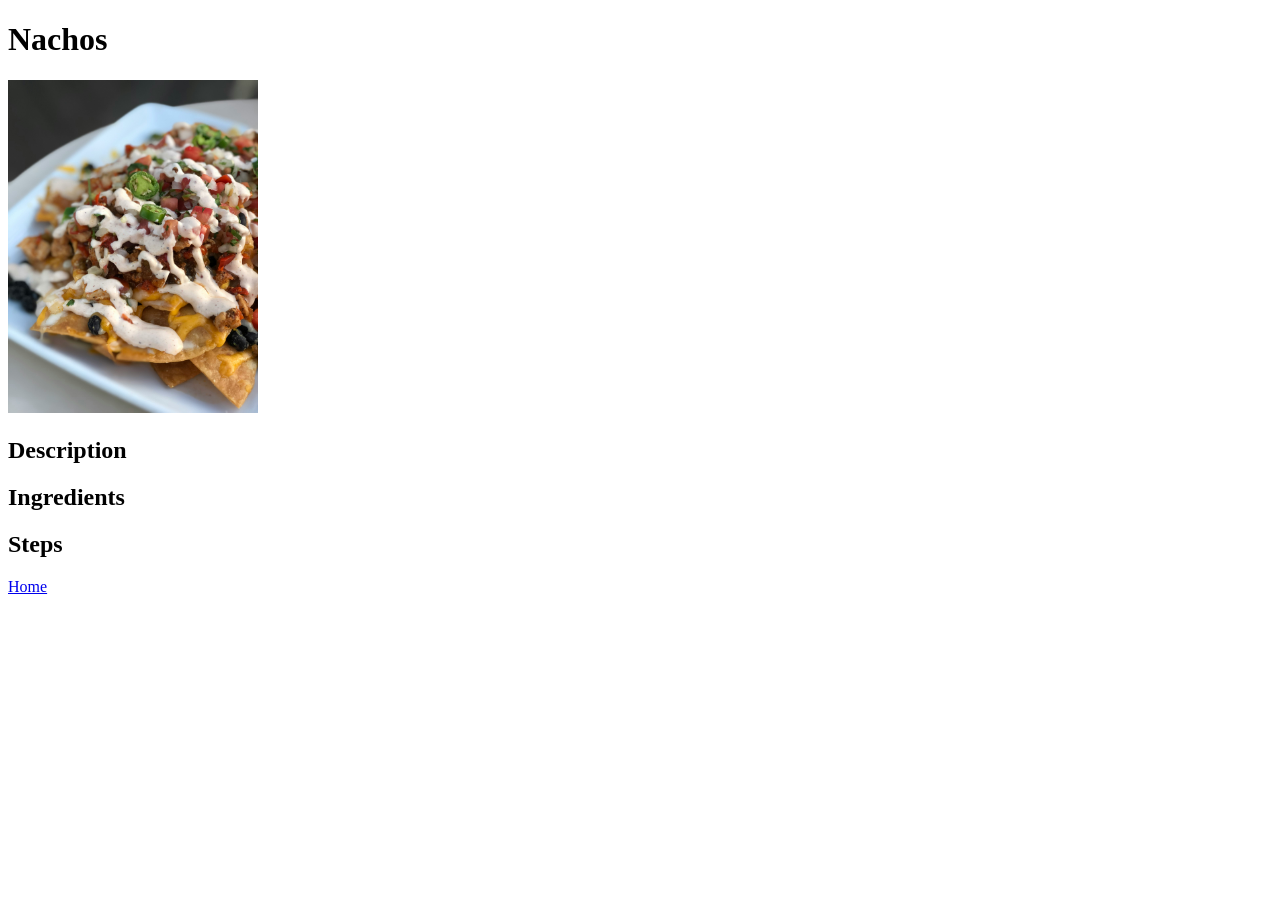
==== recipes/nachos.html @ 401bb20c "Add new recipe page for nachos and write basic html structure" ====
<!DOCTYPE html>
<html lang="en">
<head>
    <meta charset="UTF-8">
    <meta name="viewport" content="width=device-width, initial-scale=1.0">
    <title>Nachos</title>
</head>
<body>
    <h1>Nachos</h1>
    <img src="../images/nachos.jpg" alt="A plate of nachos" width="250">
    <h2>Description</h2>
    <h2>Ingredients</h2>
    <h2>Steps</h2>
    <a href="../index.html">Home</a>
</body>
</html>
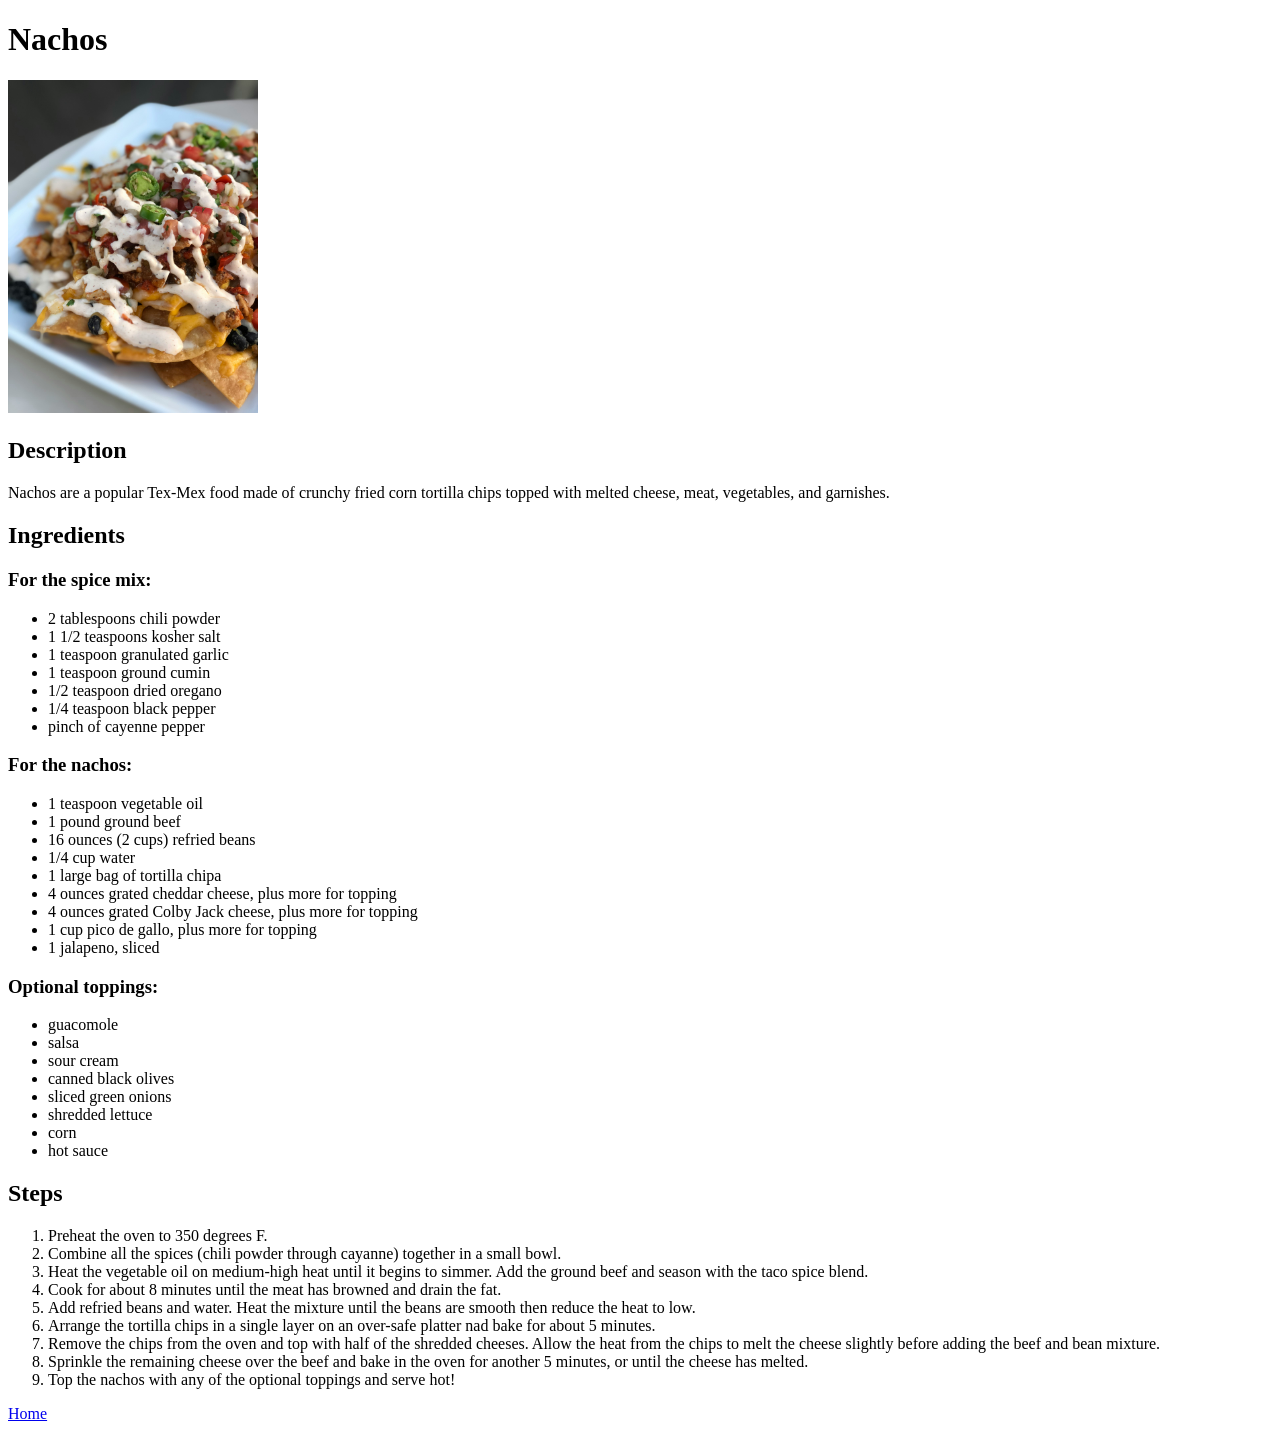
==== commit e23c8324: "Add picture, description, ingredients, and steps to nacho html page" ====
--- a/recipes/nachos.html
+++ b/recipes/nachos.html
@@ -9,8 +9,60 @@
     <h1>Nachos</h1>
     <img src="../images/nachos.jpg" alt="A plate of nachos" width="250">
     <h2>Description</h2>
+    <p>Nachos are a popular Tex-Mex food made of crunchy fried corn tortilla chips topped with 
+        melted cheese, meat, vegetables, and garnishes.
+    </p>
     <h2>Ingredients</h2>
+    <h3>For the spice mix:</h3>
+    <ul>
+        <li>2 tablespoons chili powder</li>
+        <li>1 1/2 teaspoons kosher salt</li>
+        <li>1 teaspoon granulated garlic</li>
+        <li>1 teaspoon ground cumin</li>
+        <li>1/2 teaspoon dried oregano</li>
+        <li>1/4 teaspoon black pepper</li>
+        <li>pinch of cayenne pepper</li>
+    </ul>
+    <h3>For the nachos:</h3>
+    <ul>
+        <li>1 teaspoon vegetable oil</li>
+        <li>1 pound ground beef</li>
+        <li>16 ounces (2 cups) refried beans</li>
+        <li>1/4 cup water</li>
+        <li>1 large bag of tortilla chipa</li>
+        <li>4 ounces grated cheddar cheese, plus more for topping</li>
+        <li>4 ounces grated Colby Jack cheese, plus more for topping</li>
+        <li>1 cup pico de gallo, plus more for topping</li>
+        <li>1 jalapeno, sliced</li>
+    </ul>
+    <h3>Optional toppings:</h3>
+    <ul>
+        <li>guacomole</li>
+        <li>salsa</li>
+        <li>sour cream</li>
+        <li>canned black olives</li>
+        <li>sliced green onions</li>
+        <li>shredded lettuce</li>
+        <li>corn</li>
+        <li>hot sauce</li>
+    </ul>
     <h2>Steps</h2>
+    <ol>
+        <li>Preheat the oven to 350 degrees F.</li>
+        <li>Combine all the spices (chili powder through cayanne) together in a small bowl.</li>
+        <li>Heat the vegetable oil on medium-high heat until it begins to simmer. Add the ground 
+            beef and season with the taco spice blend.</li>
+        <li>Cook for about 8 minutes until the meat has browned and drain the fat.</li>
+        <li>Add refried beans and water. Heat the mixture until the beans are smooth then 
+            reduce the heat to low.</li>
+        <li>Arrange the tortilla chips in a single layer on an over-safe platter nad bake for about 
+            5 minutes.</li>
+        <li>Remove the chips from the oven and top with half of the shredded cheeses. Allow the 
+            heat from the chips to melt the cheese slightly before adding the beef and bean mixture.</li>
+        <li>Sprinkle the remaining cheese over the beef and bake in the oven for another 5 minutes,
+            or until the cheese has melted.</li>
+        <li>Top the nachos with any of the optional toppings and serve hot!</li>
+    </ol>
     <a href="../index.html">Home</a>
 </body>
 </html>
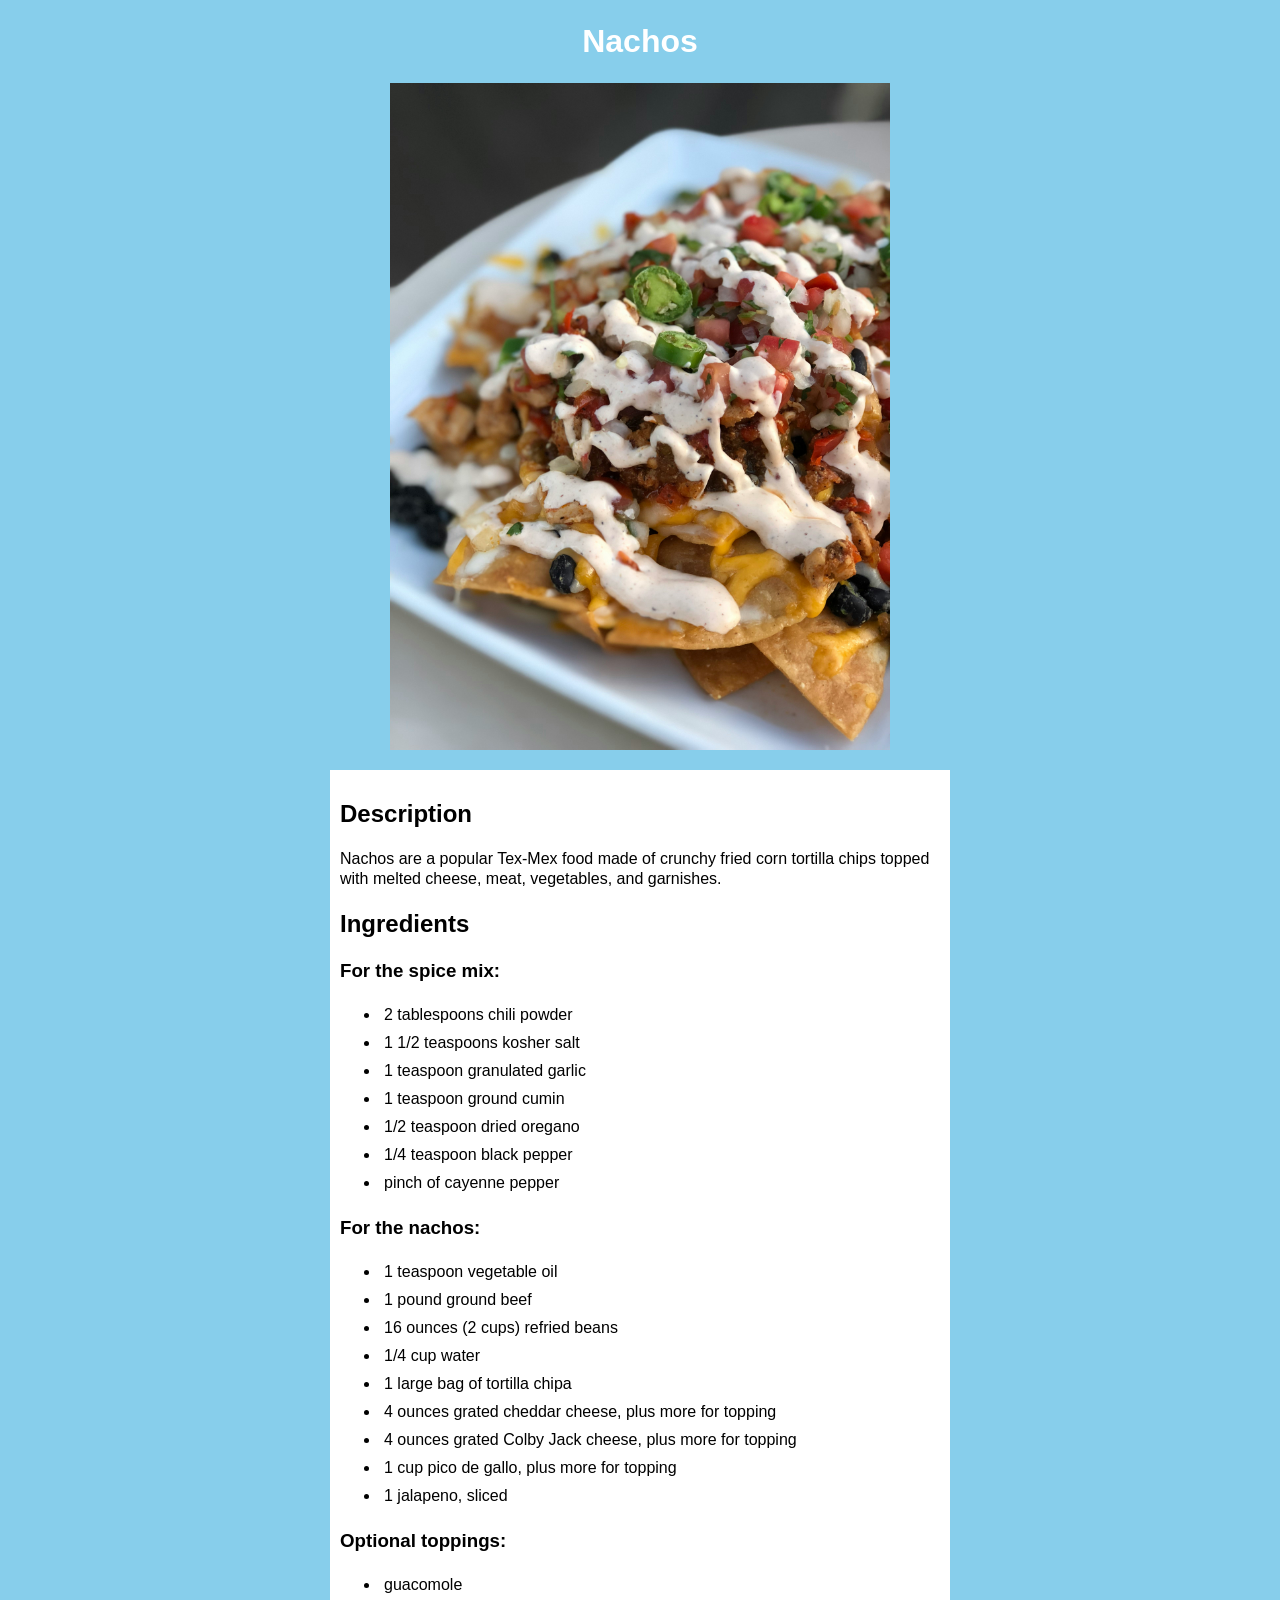
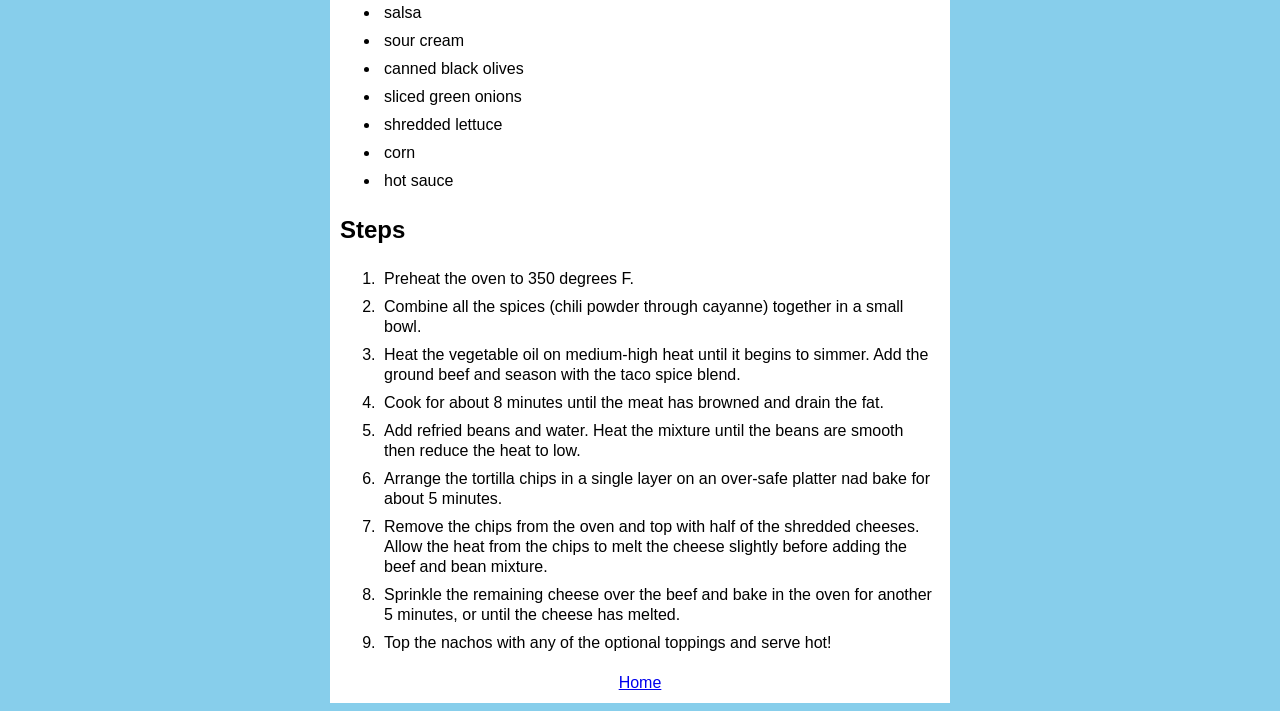
==== commit 12344d20: "Add css styling via an external file" ====
--- a/recipes/nachos.html
+++ b/recipes/nachos.html
@@ -3,66 +3,69 @@
 <head>
     <meta charset="UTF-8">
     <meta name="viewport" content="width=device-width, initial-scale=1.0">
+    <link rel="stylesheet" href="../style.css">
     <title>Nachos</title>
 </head>
 <body>
     <h1>Nachos</h1>
-    <img src="../images/nachos.jpg" alt="A plate of nachos" width="250">
-    <h2>Description</h2>
-    <p>Nachos are a popular Tex-Mex food made of crunchy fried corn tortilla chips topped with 
-        melted cheese, meat, vegetables, and garnishes.
-    </p>
-    <h2>Ingredients</h2>
-    <h3>For the spice mix:</h3>
-    <ul>
-        <li>2 tablespoons chili powder</li>
-        <li>1 1/2 teaspoons kosher salt</li>
-        <li>1 teaspoon granulated garlic</li>
-        <li>1 teaspoon ground cumin</li>
-        <li>1/2 teaspoon dried oregano</li>
-        <li>1/4 teaspoon black pepper</li>
-        <li>pinch of cayenne pepper</li>
-    </ul>
-    <h3>For the nachos:</h3>
-    <ul>
-        <li>1 teaspoon vegetable oil</li>
-        <li>1 pound ground beef</li>
-        <li>16 ounces (2 cups) refried beans</li>
-        <li>1/4 cup water</li>
-        <li>1 large bag of tortilla chipa</li>
-        <li>4 ounces grated cheddar cheese, plus more for topping</li>
-        <li>4 ounces grated Colby Jack cheese, plus more for topping</li>
-        <li>1 cup pico de gallo, plus more for topping</li>
-        <li>1 jalapeno, sliced</li>
-    </ul>
-    <h3>Optional toppings:</h3>
-    <ul>
-        <li>guacomole</li>
-        <li>salsa</li>
-        <li>sour cream</li>
-        <li>canned black olives</li>
-        <li>sliced green onions</li>
-        <li>shredded lettuce</li>
-        <li>corn</li>
-        <li>hot sauce</li>
-    </ul>
-    <h2>Steps</h2>
-    <ol>
-        <li>Preheat the oven to 350 degrees F.</li>
-        <li>Combine all the spices (chili powder through cayanne) together in a small bowl.</li>
-        <li>Heat the vegetable oil on medium-high heat until it begins to simmer. Add the ground 
-            beef and season with the taco spice blend.</li>
-        <li>Cook for about 8 minutes until the meat has browned and drain the fat.</li>
-        <li>Add refried beans and water. Heat the mixture until the beans are smooth then 
-            reduce the heat to low.</li>
-        <li>Arrange the tortilla chips in a single layer on an over-safe platter nad bake for about 
-            5 minutes.</li>
-        <li>Remove the chips from the oven and top with half of the shredded cheeses. Allow the 
-            heat from the chips to melt the cheese slightly before adding the beef and bean mixture.</li>
-        <li>Sprinkle the remaining cheese over the beef and bake in the oven for another 5 minutes,
-            or until the cheese has melted.</li>
-        <li>Top the nachos with any of the optional toppings and serve hot!</li>
-    </ol>
-    <a href="../index.html">Home</a>
+    <img src="../images/nachos.jpg" alt="A plate of nachos">
+    <div class="recipe-content">
+        <h2>Description</h2>
+        <p>Nachos are a popular Tex-Mex food made of crunchy fried corn tortilla chips topped with 
+            melted cheese, meat, vegetables, and garnishes.
+        </p>
+        <h2>Ingredients</h2>
+        <h3>For the spice mix:</h3>
+        <ul>
+            <li>2 tablespoons chili powder</li>
+            <li>1 1/2 teaspoons kosher salt</li>
+            <li>1 teaspoon granulated garlic</li>
+            <li>1 teaspoon ground cumin</li>
+            <li>1/2 teaspoon dried oregano</li>
+            <li>1/4 teaspoon black pepper</li>
+            <li>pinch of cayenne pepper</li>
+        </ul>
+        <h3>For the nachos:</h3>
+        <ul>
+            <li>1 teaspoon vegetable oil</li>
+            <li>1 pound ground beef</li>
+            <li>16 ounces (2 cups) refried beans</li>
+            <li>1/4 cup water</li>
+            <li>1 large bag of tortilla chipa</li>
+            <li>4 ounces grated cheddar cheese, plus more for topping</li>
+            <li>4 ounces grated Colby Jack cheese, plus more for topping</li>
+            <li>1 cup pico de gallo, plus more for topping</li>
+            <li>1 jalapeno, sliced</li>
+        </ul>
+        <h3>Optional toppings:</h3>
+        <ul>
+            <li>guacomole</li>
+            <li>salsa</li>
+            <li>sour cream</li>
+            <li>canned black olives</li>
+            <li>sliced green onions</li>
+            <li>shredded lettuce</li>
+            <li>corn</li>
+            <li>hot sauce</li>
+        </ul>
+        <h2>Steps</h2>
+        <ol>
+            <li>Preheat the oven to 350 degrees F.</li>
+            <li>Combine all the spices (chili powder through cayanne) together in a small bowl.</li>
+            <li>Heat the vegetable oil on medium-high heat until it begins to simmer. Add the ground 
+                beef and season with the taco spice blend.</li>
+            <li>Cook for about 8 minutes until the meat has browned and drain the fat.</li>
+            <li>Add refried beans and water. Heat the mixture until the beans are smooth then 
+                reduce the heat to low.</li>
+            <li>Arrange the tortilla chips in a single layer on an over-safe platter nad bake for about 
+                5 minutes.</li>
+            <li>Remove the chips from the oven and top with half of the shredded cheeses. Allow the 
+                heat from the chips to melt the cheese slightly before adding the beef and bean mixture.</li>
+            <li>Sprinkle the remaining cheese over the beef and bake in the oven for another 5 minutes,
+                or until the cheese has melted.</li>
+            <li>Top the nachos with any of the optional toppings and serve hot!</li>
+        </ol>
+        <span class="home"><a href="../index.html">Home</a></span>
+    </div>
 </body>
 </html>
--- a/style.css
+++ b/style.css
@@ -0,0 +1,36 @@
+* {
+    line-height: 1.25em;
+}
+
+body {
+    background-color: skyblue;
+    font-family: Arial, Helvetica, sans-serif;
+}
+
+h1 {
+    text-align: center;
+    color: white;
+}
+
+img {
+    display: block;
+    margin: auto;
+    width: 500px;
+}
+
+.recipe-content {
+    width: 600px;
+    margin: 0 auto;
+    background-color: white;
+    padding: 10px;
+    margin-top: 20px;
+}
+
+li {
+    padding: 0.25em;
+}
+
+.home {
+    display: block;
+    text-align: center;
+}
